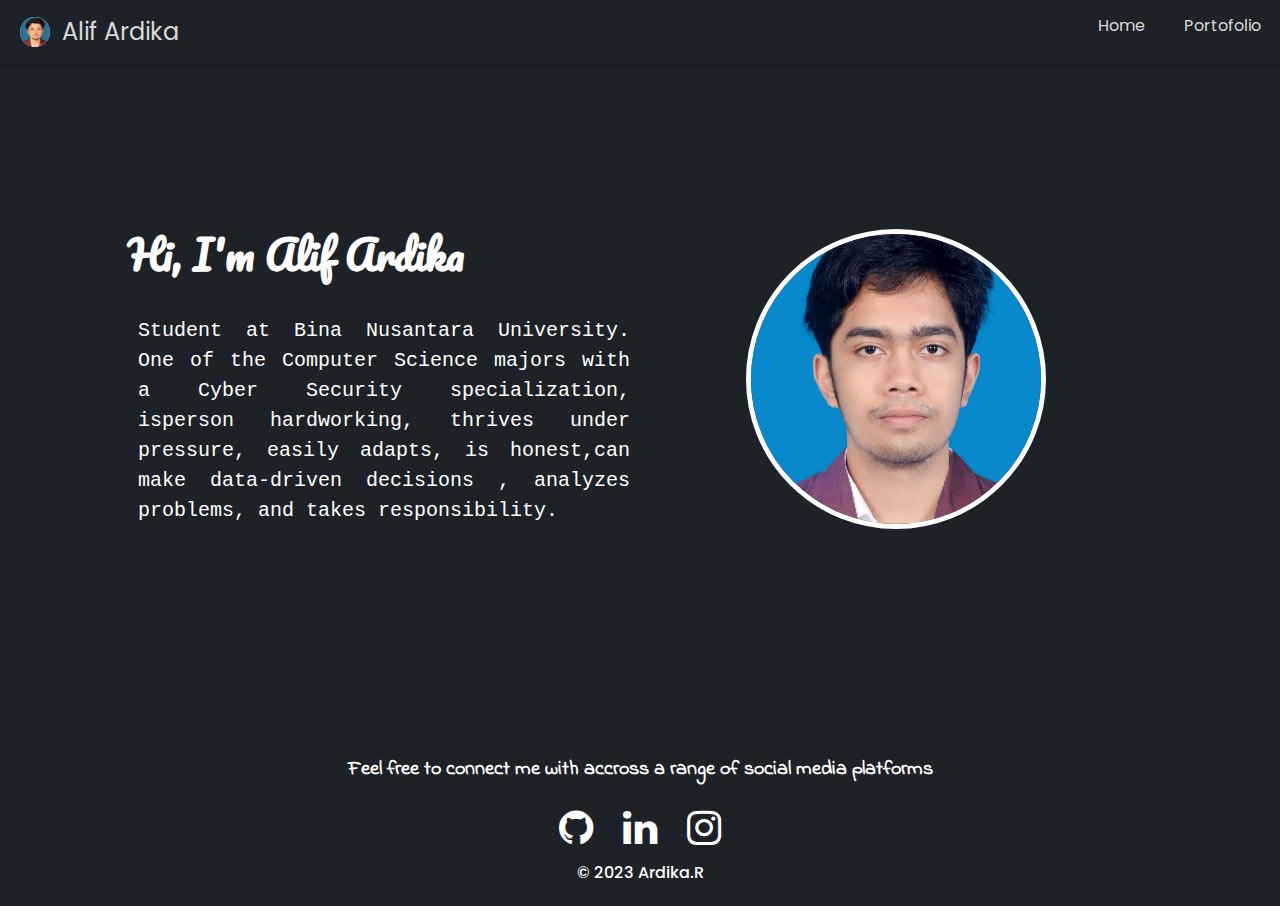
==== index.html @ 09bc8ee2 "update 90%" ====
<!DOCTYPE html>
<html>
<head>
    <meta charset="UTF-8">
    <meta name="viewport" content="width=device-width, initial-scale=1.0">
    <title>Home</title>
    <link rel="stylesheet" href="/assets/home/home.css">
    <link rel="stylesheet" href="/assets/navbar.css">
    <link rel="stylesheet" href="/assets/footer.css">
    <link rel="shortcut icon" href="/assets/home/img/icons8-monkey-32.png" type="image/x-icon">
    <link rel="stylesheet" href="https://cdnjs.cloudflare.com/ajax/libs/font-awesome/4.7.0/css/font-awesome.min.css">
    <meta name="google-site-verification" content="jXawQDTggr9BbW5uDlbMb5EgTrRGqzn6y9hMJyoWzhg" />
    
</head>
<body>
    <header id="navbar">
        <nav class="navbar-container container">
          <a href="/" class="home-link">
            <div class="navbar-logo">
              <img src="/assets/home/img/pas foto.jpg" alt="logo">
            </div>
            Alif Ardika
          </a>
          <button type="button" class="navbar-toggle" aria-label="Toggle menu" aria-expanded="false" aria-controls="navbar-menu">
              <span class="icon-bar"></span>
              <span class="icon-bar"></span>
              <span class="icon-bar"></span>
          </button>
          <div id="navbar-menu" class="detached">
            <ul class="navbar-links">
                <li class="navbar-item"><a class="navbar-link" href="/">Home</a></li>
                <li class="navbar-item"><a class="navbar-link" href="/Portofolio">Portofolio</a></li>
                <!-- <li class="navbar-item"><a class="navbar-link" href="">Contact</a></li> -->
            </ul>
          </div>
        </nav>
    </header>
    
    <!-- isinya -->
    <div class="greet-container">
      <div class="greet">
        <div class="greet-text">
          <h1>Hi, I'm Alif Ardika</h1>
          <p>
          Student at Bina Nusantara University.
          One of the Computer Science majors with a Cyber Security 
          specialization, isperson hardworking, thrives under 
          pressure, easily adapts, is honest,can make data-driven decisions
          , analyzes problems, and takes responsibility.
          </p>
        </div>
        <div class="greet-img">
          <img src="/assets/home/img/pas foto.jpeg" alt="pas foto">
        </div>
      </div>
    </div>

    <footer>
      <div class="footer-container">
        <div class="footerdesc">
          Feel free to connect me with accross a range of social media platforms 
        </div>
        <div class="socmed">
          <a href="https://github.com/Soulra01"><i class="fa fa-github"></i></a>
          <a href="https://linkedin.com/in/alifardika"><i class="fa fa-linkedin"></i></a>
          <a href="https://instagram.com/ardikar_01?igshid=MzMyNGUyNmU2YQ=="><i class="fa fa-instagram"></i></a>
        </div>
        <div class="copyright-container">
          © 2023 Ardika.R
        </div>
      </div>
    </footer>
</body>
<script src="/assets/navbar.js"></script>
</html>
---- assets/home/home.css ----
@import url('https://fonts.googleapis.com/css2?family=Pacifico&family=Poppins:ital@1&display=swap');


body{
    background-color: #1D2228;
}
/* BATASNYA */

.greet-container{
    width: 100%;
}

.greet{
    height: 70vh;
    display: flex;
    justify-content: space-between;
    align-items: center;
    margin:0 10%;
    color: white;
}
.greet-text{
    width: 50%;
}
.greet-text h1{
    font-family: 'Pacifico';
    font-size: 40px;
    font-weight: 1000;
    padding-bottom: 20px;
}
.greet-text p{
    font-size: 20px;
    font-family: monospace;
    line-height: 1.5;
    text-align: justify;
    padding: 10px;
    cursor: context-menu;
}
.greet-img{
    width: 50%;
    height: 50%;
    display: flex;
    justify-content: center;
    align-items: center;
}
.greet-img img{
    width: 300px;
    height: 300px;
    object-fit: cover;
    border-radius: 50%;
    border: 5px solid white;
}


@media screen and (max-width: 1000px) {
    .greet{
        flex-direction: column-reverse;
        height: 100%;
        gap: 20px;
    }
    .greet-text{
        padding-bottom: 20px;
        width: 100%;
    }
    .greet-text h1{
        font-family: 'Pacifico';
        font-size: 30px;
        font-weight: 1000;
        padding-bottom: 20px;
    }
    .greet-text p{
        width: 100%;
        font-family: monospace;
        line-height: 1.5;
        text-align: justify;
        /* padding: 10px; */
        cursor: context-menu;
    }
    .greet-img{
        padding-top: 20px;
        width: 300px;
        height: 300px;
    }
    .greet-img img{
        /* position: inherit; */
        width: 300px;
        height: 300px;
        object-fit: cover;
        border-radius: 50%;
        border: 5px solid white;
    }
}
---- assets/navbar.css ----
@import url('https://fonts.googleapis.com/css2?family=Pacifico&family=Poppins:ital@1&display=swap');

:root {
    --navbar-bg-color: #1D2228;
    --navbar-text-color: hsl(0, 0%, 85%);
    --navbar-text-color-focus: white;
    --navbar-bg-contrast: hsl(0, 100%, 25%);
  }
  
  * {
    box-sizing: border-box;
    margin: 0;
    padding: 0;
  }
  
  body {
    height: 100vh;
    font-family: Arial, Helvetica, sans-serif;
    line-height: 1.6;
  }
  
  main {
    min-height: 100vh;
    display: flex;
    align-items: center;
    justify-content: center;
  }
  
  #navbar {
    --navbar-height: 64px;
    /* position: fixed; */
    height: var(--navbar-height);
    background-color: var(--navbar-bg-color);
    left: 0;
    right: 0;
    box-shadow: 0 2px 4px rgba(0, 0, 0, 0.15);
  }
  
  .navbar-container {
    display: flex;
    justify-content: space-between;
    height: 100%;
    align-items: center;
    font-family: poppins;
  }
  .home-link{
    /* font-family: 'Pacifico'; */
    font-size: 1.5rem;
    color: var(--navbar-text-color-focus);
  }
  .navbar-link{
  }
  .home-link,
  .navbar-link {
    color: var(--navbar-text-color);
    padding-left: 20px;
    transition: color 0.2s ease-in-out;
    text-decoration: none;
    display: flex;
    font-weight: 400;
    align-items: center;
    transition: background-color 0.2s ease-in-out,
                color 0.2s ease-in-out;
  }
  
  .home-link:focus,
  .home-link:hover {
    color: var(--navbar-text-color-focus);
  }
  
  .navbar-link {
    justify-content: center;
    width: 100%;
    padding: 0.4em 0.8em;
    border-radius: 5px;    
  }
  
  .navbar-link:focus,
  .navbar-link:hover {
    color: var(--navbar-text-color-focus);
    background-color: var(--navbar-bg-contrast);
  }
  
  .navbar-logo {
    background-color: var(--navbar-text-color-focus);
    border-radius: 50%;
    width: 30px;
    height: 30px;
    margin-right: 0.5em;
  }
  .navbar-logo img{
    width: 100%;
    height: 100%;
    border-radius: 50%;
  }
  
  .navbar-toggle {
    cursor: pointer;
    border: none;
    background-color: transparent;
    width: 40px;
    height: 40px;
    display: flex;
    align-items: center;
    justify-content: center;
    flex-direction: column;
  }
  
  .icon-bar {
    display: block;
    width: 25px;
    height: 4px;
    margin: 2px;
    margin-right: 20px;
    transition: background-color 0.2s ease-in-out,
                transform 0.2s ease-in-out,
                opacity 0.2s ease-in-out;
    background-color: var(--navbar-text-color);
  }
  
  .navbar-toggle:focus .icon-bar,
  .navbar-toggle:hover .icon-bar {
    background-color: var(--navbar-text-color-focus);
  }
  
  
  #navbar.opened .navbar-toggle .icon-bar:first-child,
  #navbar.opened .navbar-toggle .icon-bar:last-child {
    position: absolute;
    margin: 0;
    margin-right: 20px;
    width: 30px;
  }
  
  #navbar.opened .navbar-toggle .icon-bar:first-child {
    transform: rotate(45deg);
  }
  
  #navbar.opened .navbar-toggle .icon-bar:nth-child(2) {
    opacity: 0;
  }
  
  #navbar.opened .navbar-toggle .icon-bar:last-child {
    transform: rotate(-45deg);
  }
  
  #navbar-menu {
    position: fixed;
    top: var(--navbar-height);
    bottom: 0;
    transition: opacity 0.2s ease-in-out,
                visibility 0.2s ease-in-out,
                left 0.2s ease-in-out,
                right 0.2s ease-in-out;
    opacity: 0;
    visibility: hidden;
  }
  
  #navbar-menu.sidebar,
  #navbar-menu.sidebar.left {
    left: -1000px;
    right: 0;
  }
  
  #navbar-menu.sidebar.right {
    right: -1000px;
    left: 0;
  }
  
  #navbar-menu.detached,
  #navbar-menu.attached {
    left: 0;
    right: 0;
  }
  
  #navbar.opened #navbar-menu {
    background-color: rgba(0, 0, 0, 0.4);
    opacity: 1;
    visibility: visible;
  }
  
  #navbar.opened #navbar-menu.sidebar.left {
    left: 0;
  }
  
  #navbar.opened #navbar-menu.sidebar.right {
    right: 0;
  }
  
  .navbar-links {
    list-style-type: none;
    max-height: 0;
    overflow: hidden;
    position: absolute;
    background-color: var(--navbar-bg-color);
    display: flex;
    flex-direction: column;
    align-items: center;
  }
  
  #navbar.opened .navbar-links {
    padding: 1em;
    max-height: none;
    background-color: (255,0,0,1);
  }
  
  .sidebar .navbar-links {
    top: 0;
    bottom: 0;
  }
  
  .left.sidebar .navbar-links {
    left: 0;
    right: unset;
    box-shadow: 5px 20px 20px rgba(0, 0, 0, 0.3);
  }
  
  .right.sidebar .navbar-links {
    right: 0;
    left: unset;
    box-shadow: -5px 20px 20px rgba(0, 0, 0, 0.3);
  }
  
  .detached .navbar-links {
    left: 0;
    right: 0;
    margin: 1.4rem;
    border-radius: 5px;
    box-shadow: 0 0 20px rgba(0, 0, 0, 0.3);
  }
  
  .attached .navbar-links {
    left: 0;
    right: 0;
    box-shadow: 0 20px 20px rgba(0, 0, 0, 0.3);
  }
  
  .navbar-item {
    margin: 0.4em;
    width: 100%;
  }
  
@media screen and (min-width: 1000px) {
  
  .navbar-toggle {
      display: none;
  }

  #navbar #navbar-menu,
  #navbar.opened #navbar-menu {
      visibility: visible;
      opacity: 1;
      position: static;
      display: block;
      height: 100%;
  }
  
  #navbar .navbar-links,
  #navbar.opened .navbar-links {
  margin: 0;
  padding: 0;
  box-shadow: none;
  position: static;
  flex-direction: row;
  list-style-type: none;
  max-height: max-content;
  width: 100%;
  height: 100%;
  }
  
  #navbar .navbar-link:last-child {
  margin-right: 0;
  }
}
---- assets/footer.css ----
@import url('https://fonts.googleapis.com/css2?family=Indie+Flower&family=Poppins:wght@500&display=swap');

.footer-container{
    width: 100%;
    height: 160px;
    padding-top: 50px;
    color: white;
}
.footerdesc{
    font-size: 20px;
    font-family: Indie Flower;
    font-weight: 1000;
    text-align: center;
    padding: 10px;
    cursor: context-menu;

}
.footer-container .socmed{
    display: flex;
    justify-content: center;
    /* padding-top: 5px; */
    gap : 30px;
    font-size: 40px;
    text-decoration: none;
}
.socmed a{
    color: white;
}

.copyright-container{
    text-align: center;
    font-family: poppins;
    font-weight: 500;
    padding-bottom: 20px;
}


@media screen and (max-width: 1000px){
    .footer-container{
        padding-top: 0;
        /* position: absolute; */
        bottom: 0;
    }
}
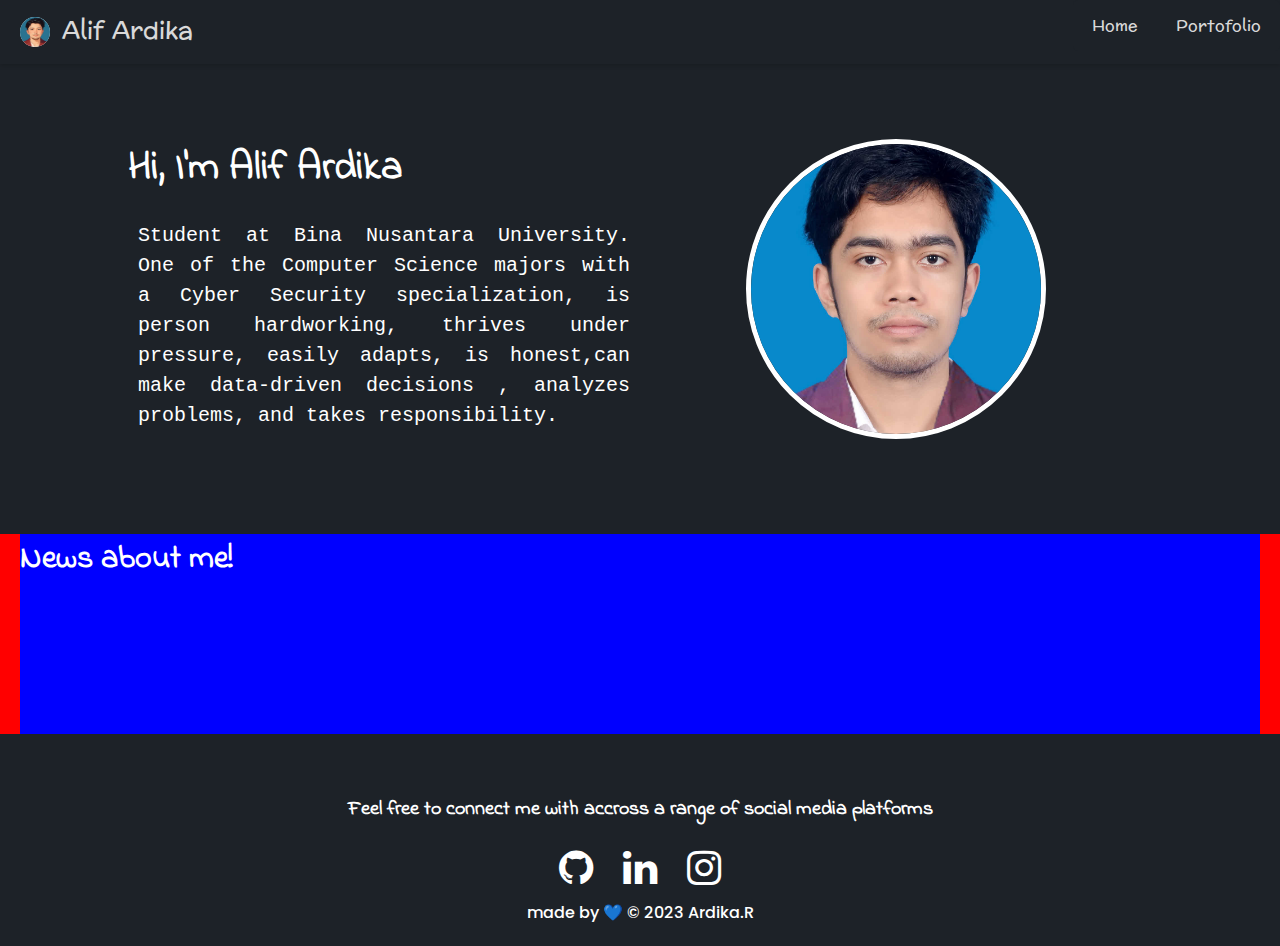
==== commit c69212a3: "update news" ====
--- a/index.html
+++ b/index.html
@@ -44,7 +44,7 @@
           <p>
           Student at Bina Nusantara University.
           One of the Computer Science majors with a Cyber Security 
-          specialization, isperson hardworking, thrives under 
+          specialization, is person hardworking, thrives under 
           pressure, easily adapts, is honest,can make data-driven decisions
           , analyzes problems, and takes responsibility.
           </p>
@@ -54,7 +54,14 @@
         </div>
       </div>
     </div>
-
+    <div class="news">
+      <div class="news-container">
+        <div class="news-title">
+          <h1>News about me!</h1>
+        </div>
+        
+      </div>
+    </div>
     <footer>
       <div class="footer-container">
         <div class="footerdesc">
@@ -66,7 +73,7 @@
           <a href="https://instagram.com/ardikar_01?igshid=MzMyNGUyNmU2YQ=="><i class="fa fa-instagram"></i></a>
         </div>
         <div class="copyright-container">
-          © 2023 Ardika.R
+          made by &#128153 © 2023 Ardika.R
         </div>
       </div>
     </footer>
--- a/assets/home/home.css
+++ b/assets/home/home.css
@@ -1,4 +1,4 @@
-@import url('https://fonts.googleapis.com/css2?family=Pacifico&family=Poppins:ital@1&display=swap');
+@import url('https://fonts.googleapis.com/css2?family=Indie+Flower&family=Poppins:wght@500&family=Roboto&display=swap');
 
 
 body{
@@ -11,7 +11,8 @@
 }
 
 .greet{
-    height: 70vh;
+    /* height: fit-content; */
+    height: 50vh;
     display: flex;
     justify-content: space-between;
     align-items: center;
@@ -22,10 +23,10 @@
     width: 50%;
 }
 .greet-text h1{
-    font-family: 'Pacifico';
+    font-family: indie flower;
     font-size: 40px;
     font-weight: 1000;
-    padding-bottom: 20px;
+    padding-bottom: 10px;
 }
 .greet-text p{
     font-size: 20px;
@@ -49,16 +50,30 @@
     border-radius: 50%;
     border: 5px solid white;
 }
-
+.news{
+    width: 100%;
+    height: 200px;
+    background-color: red;
+}
+.news-container{
+    /* width: 100%; */
+    height: 100%;
+    background-color: blue;
+    margin: 20px;
+    color: white;
+    font-family: indie flower;
+}
 
 @media screen and (max-width: 1000px) {
     .greet{
         flex-direction: column-reverse;
         height: 100%;
+        margin: 5px;
         gap: 20px;
     }
     .greet-text{
-        padding-bottom: 20px;
+        text-align: center;
+        padding: 10px;
         width: 100%;
     }
     .greet-text h1{
@@ -72,7 +87,8 @@
         font-family: monospace;
         line-height: 1.5;
         text-align: justify;
-        /* padding: 10px; */
+        /* padding: 0px; */
+        margin: 0px;
         cursor: context-menu;
     }
     .greet-img{
--- a/assets/navbar.css
+++ b/assets/navbar.css
@@ -1,10 +1,10 @@
-@import url('https://fonts.googleapis.com/css2?family=Pacifico&family=Poppins:ital@1&display=swap');
+@import url('https://fonts.googleapis.com/css2?family=Indie+Flower&family=Poppins:wght@500&family=Preahvihear&family=Roboto&display=swap');
 
 :root {
     --navbar-bg-color: #1D2228;
     --navbar-text-color: hsl(0, 0%, 85%);
     --navbar-text-color-focus: white;
-    --navbar-bg-contrast: hsl(0, 100%, 25%);
+    --navbar-bg-contrast: hsl(0, 0%, 30%);
   }
   
   * {
@@ -41,15 +41,14 @@
     justify-content: space-between;
     height: 100%;
     align-items: center;
-    font-family: poppins;
+    font-family: Preahvihear;
   }
   .home-link{
     /* font-family: 'Pacifico'; */
     font-size: 1.5rem;
     color: var(--navbar-text-color-focus);
   }
-  .navbar-link{
-  }
+
   .home-link,
   .navbar-link {
     color: var(--navbar-text-color);
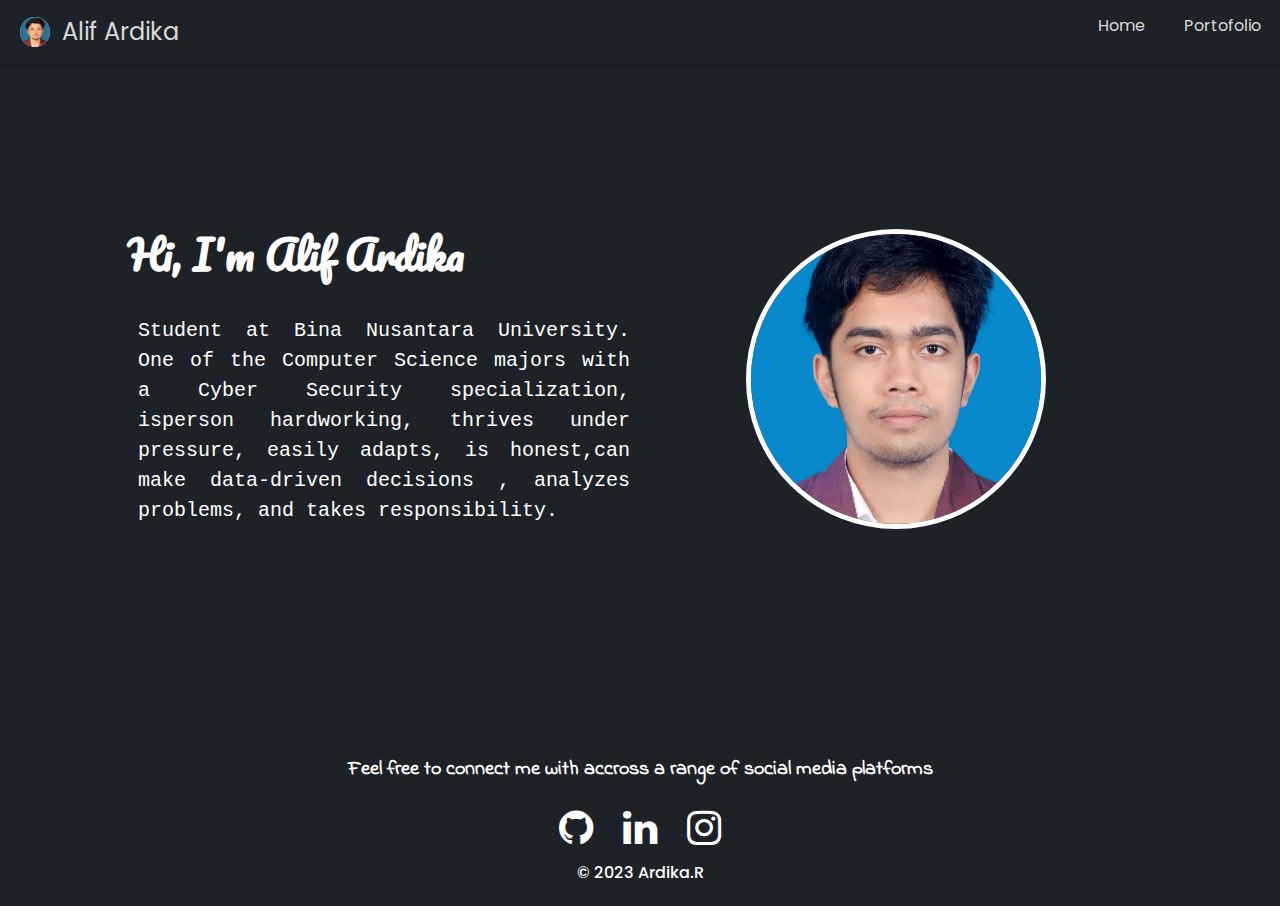
==== commit 12ed51bb: "Revert "update news"" ====
--- a/index.html
+++ b/index.html
@@ -44,7 +44,7 @@
           <p>
           Student at Bina Nusantara University.
           One of the Computer Science majors with a Cyber Security 
-          specialization, is person hardworking, thrives under 
+          specialization, isperson hardworking, thrives under 
           pressure, easily adapts, is honest,can make data-driven decisions
           , analyzes problems, and takes responsibility.
           </p>
@@ -54,14 +54,7 @@
         </div>
       </div>
     </div>
-    <div class="news">
-      <div class="news-container">
-        <div class="news-title">
-          <h1>News about me!</h1>
-        </div>
-        
-      </div>
-    </div>
+
     <footer>
       <div class="footer-container">
         <div class="footerdesc">
@@ -73,7 +66,7 @@
           <a href="https://instagram.com/ardikar_01?igshid=MzMyNGUyNmU2YQ=="><i class="fa fa-instagram"></i></a>
         </div>
         <div class="copyright-container">
-          made by &#128153 © 2023 Ardika.R
+          © 2023 Ardika.R
         </div>
       </div>
     </footer>
--- a/assets/home/home.css
+++ b/assets/home/home.css
@@ -1,4 +1,4 @@
-@import url('https://fonts.googleapis.com/css2?family=Indie+Flower&family=Poppins:wght@500&family=Roboto&display=swap');
+@import url('https://fonts.googleapis.com/css2?family=Pacifico&family=Poppins:ital@1&display=swap');
 
 
 body{
@@ -11,8 +11,7 @@
 }
 
 .greet{
-    /* height: fit-content; */
-    height: 50vh;
+    height: 70vh;
     display: flex;
     justify-content: space-between;
     align-items: center;
@@ -23,10 +22,10 @@
     width: 50%;
 }
 .greet-text h1{
-    font-family: indie flower;
+    font-family: 'Pacifico';
     font-size: 40px;
     font-weight: 1000;
-    padding-bottom: 10px;
+    padding-bottom: 20px;
 }
 .greet-text p{
     font-size: 20px;
@@ -50,30 +49,16 @@
     border-radius: 50%;
     border: 5px solid white;
 }
-.news{
-    width: 100%;
-    height: 200px;
-    background-color: red;
-}
-.news-container{
-    /* width: 100%; */
-    height: 100%;
-    background-color: blue;
-    margin: 20px;
-    color: white;
-    font-family: indie flower;
-}
+
 
 @media screen and (max-width: 1000px) {
     .greet{
         flex-direction: column-reverse;
         height: 100%;
-        margin: 5px;
         gap: 20px;
     }
     .greet-text{
-        text-align: center;
-        padding: 10px;
+        padding-bottom: 20px;
         width: 100%;
     }
     .greet-text h1{
@@ -87,8 +72,7 @@
         font-family: monospace;
         line-height: 1.5;
         text-align: justify;
-        /* padding: 0px; */
-        margin: 0px;
+        /* padding: 10px; */
         cursor: context-menu;
     }
     .greet-img{
--- a/assets/navbar.css
+++ b/assets/navbar.css
@@ -1,10 +1,10 @@
-@import url('https://fonts.googleapis.com/css2?family=Indie+Flower&family=Poppins:wght@500&family=Preahvihear&family=Roboto&display=swap');
+@import url('https://fonts.googleapis.com/css2?family=Pacifico&family=Poppins:ital@1&display=swap');
 
 :root {
     --navbar-bg-color: #1D2228;
     --navbar-text-color: hsl(0, 0%, 85%);
     --navbar-text-color-focus: white;
-    --navbar-bg-contrast: hsl(0, 0%, 30%);
+    --navbar-bg-contrast: hsl(0, 100%, 25%);
   }
   
   * {
@@ -41,14 +41,15 @@
     justify-content: space-between;
     height: 100%;
     align-items: center;
-    font-family: Preahvihear;
+    font-family: poppins;
   }
   .home-link{
     /* font-family: 'Pacifico'; */
     font-size: 1.5rem;
     color: var(--navbar-text-color-focus);
   }
-
+  .navbar-link{
+  }
   .home-link,
   .navbar-link {
     color: var(--navbar-text-color);
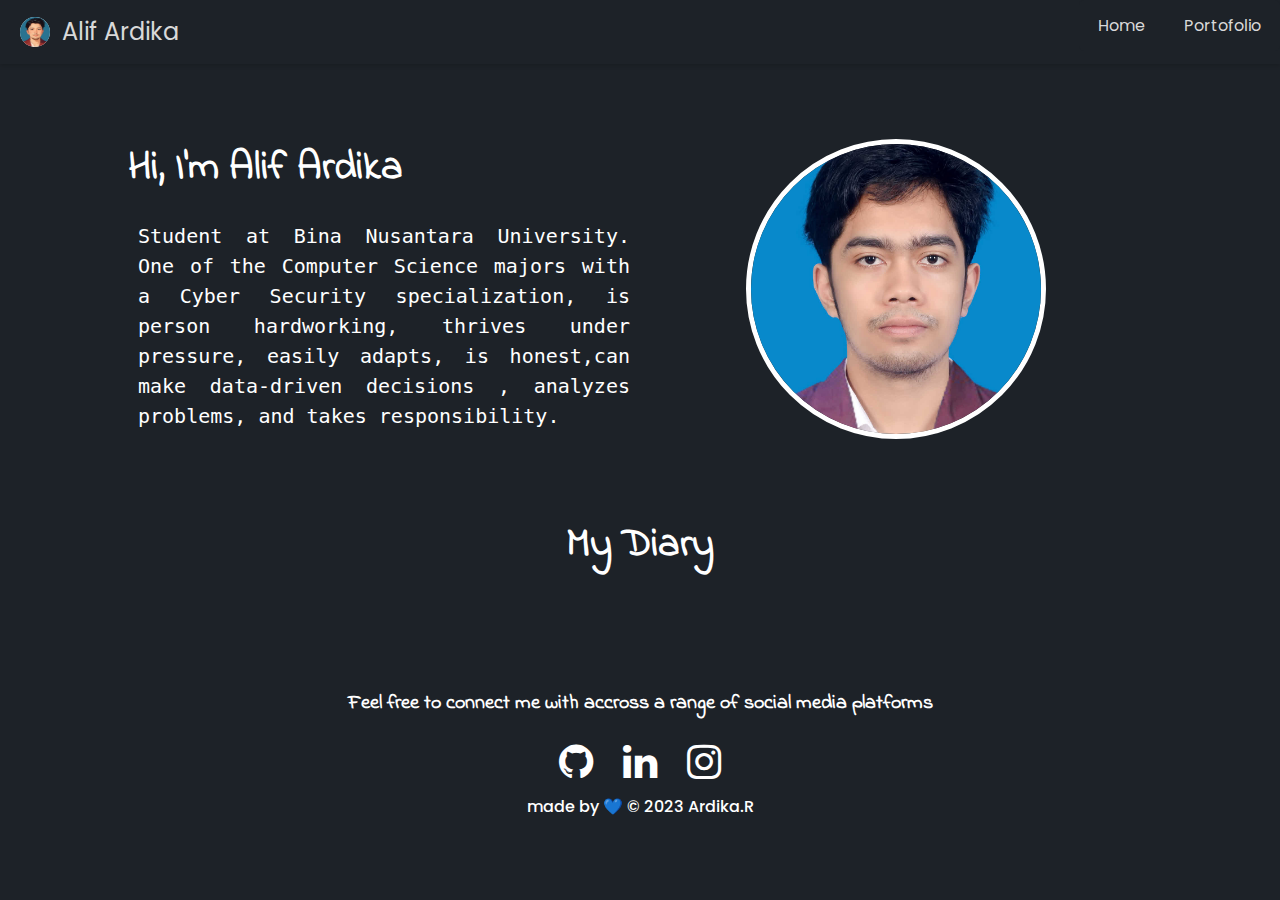
==== commit cd0e1d87: "update diary" ====
--- a/index.html
+++ b/index.html
@@ -44,7 +44,7 @@
           <p>
           Student at Bina Nusantara University.
           One of the Computer Science majors with a Cyber Security 
-          specialization, isperson hardworking, thrives under 
+          specialization, is person hardworking, thrives under 
           pressure, easily adapts, is honest,can make data-driven decisions
           , analyzes problems, and takes responsibility.
           </p>
@@ -54,7 +54,12 @@
         </div>
       </div>
     </div>
-
+    <div class="news">
+      <div class="news-container">
+        <h1>My Diary</h1>
+        <div id="diaryEntries"></div>
+      </div>
+    </div>
     <footer>
       <div class="footer-container">
         <div class="footerdesc">
@@ -63,13 +68,14 @@
         <div class="socmed">
           <a href="https://github.com/Soulra01"><i class="fa fa-github"></i></a>
           <a href="https://linkedin.com/in/alifardika"><i class="fa fa-linkedin"></i></a>
-          <a href="https://instagram.com/ardikar_01?igshid=MzMyNGUyNmU2YQ=="><i class="fa fa-instagram"></i></a>
+          <a href="https://instagram.com/ardikar_01"><i class="fa fa-instagram"></i></a>
         </div>
         <div class="copyright-container">
-          © 2023 Ardika.R
+          made by &#128153 © 2023 Ardika.R
         </div>
       </div>
     </footer>
 </body>
 <script src="/assets/navbar.js"></script>
+<script type="module" src="/assets/home/home.js"></script>
 </html>
--- a/assets/home/home.css
+++ b/assets/home/home.css
@@ -1,4 +1,4 @@
-@import url('https://fonts.googleapis.com/css2?family=Pacifico&family=Poppins:ital@1&display=swap');
+@import url('https://fonts.googleapis.com/css2?family=Indie+Flower&family=Poppins:wght@500&family=Roboto&display=swap');
 
 
 body{
@@ -11,7 +11,8 @@
 }
 
 .greet{
-    height: 70vh;
+    /* height: fit-content; */
+    height: 50vh;
     display: flex;
     justify-content: space-between;
     align-items: center;
@@ -22,10 +23,10 @@
     width: 50%;
 }
 .greet-text h1{
-    font-family: 'Pacifico';
+    font-family: indie flower;
     font-size: 40px;
     font-weight: 1000;
-    padding-bottom: 20px;
+    padding-bottom: 10px;
 }
 .greet-text p{
     font-size: 20px;
@@ -49,16 +50,56 @@
     border-radius: 50%;
     border: 5px solid white;
 }
+.news{
+    width: 100%;
+    height: fit-content;
+}
+.news-container{
+    /* width: 100%; */
+    height: 100%;
+    text-align: center;
+}
+.news-container h1{
+    font-family: indie flower;
+    font-size: 40px;
+    font-weight: 1000;
+    padding-bottom: 10px;
+    color: white;
+}
+
+#diaryEntries{
+    color: white;
+    padding: 20px;
+}
+
+.entry-container{
+    display: flex;
+    font-family: monospace;
+    margin: 20px;
+}
 
 
+.tanggal-diary{
+    width: 20%;
+    font-size: 20px;
+    text-align: left;
+    margin-left: 50px;
+}
+.diary-entry{
+    width: 100%;
+    text-align: left;
+    font-size: 20px;
+}
 @media screen and (max-width: 1000px) {
     .greet{
         flex-direction: column-reverse;
         height: 100%;
+        margin: 5px;
         gap: 20px;
     }
     .greet-text{
-        padding-bottom: 20px;
+        text-align: center;
+        padding: 10px;
         width: 100%;
     }
     .greet-text h1{
@@ -72,7 +113,8 @@
         font-family: monospace;
         line-height: 1.5;
         text-align: justify;
-        /* padding: 10px; */
+        /* padding: 0px; */
+        margin: 0px;
         cursor: context-menu;
     }
     .greet-img{
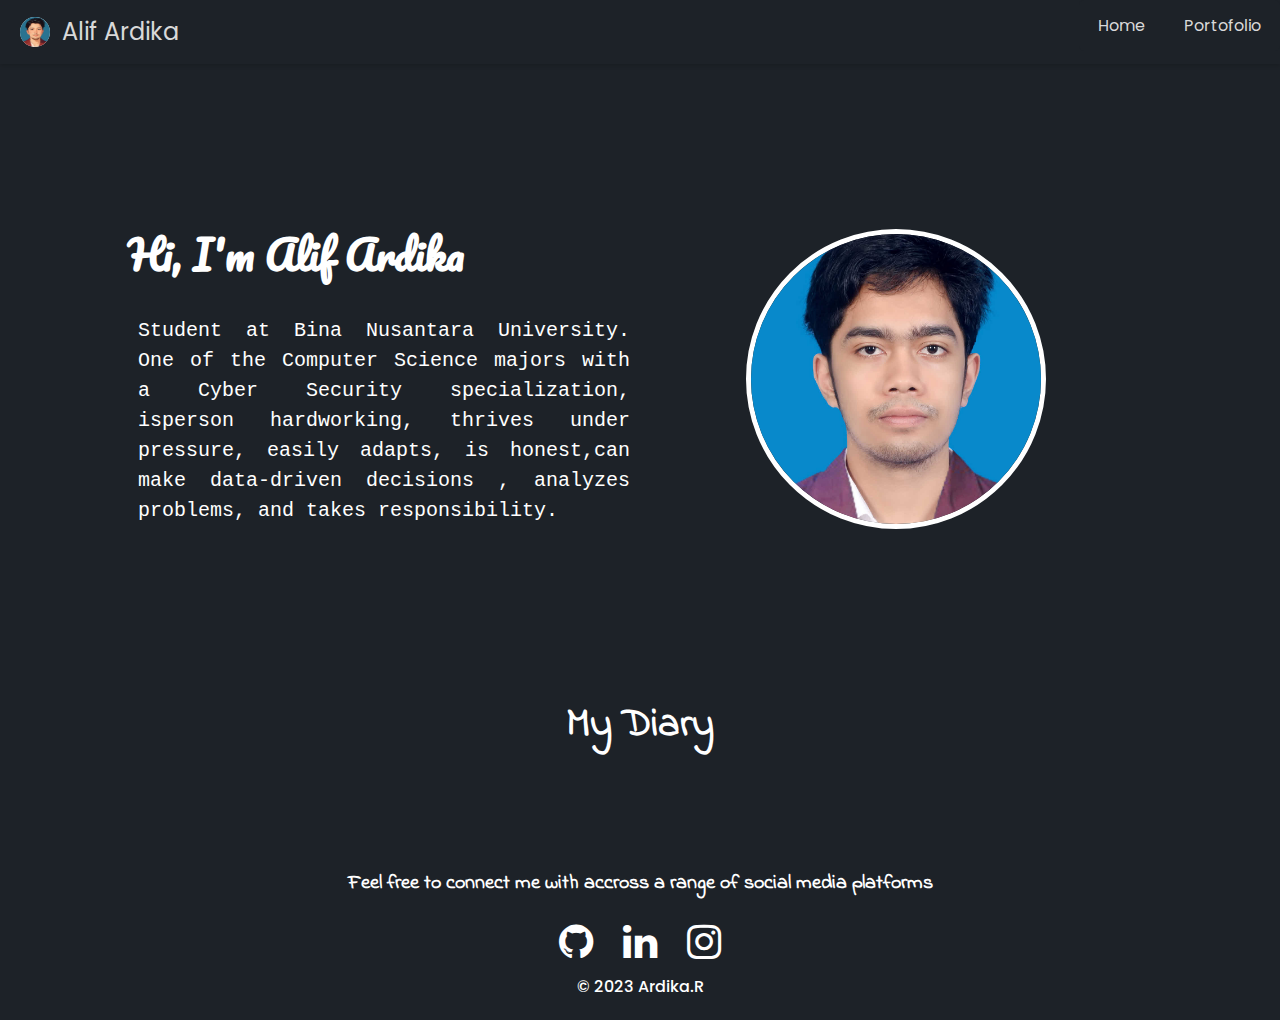
==== commit f28e653d: "Merge branch 'main' into dev_ardika" ====
--- a/index.html
+++ b/index.html
@@ -44,7 +44,7 @@
           <p>
           Student at Bina Nusantara University.
           One of the Computer Science majors with a Cyber Security 
-          specialization, is person hardworking, thrives under 
+          specialization, isperson hardworking, thrives under 
           pressure, easily adapts, is honest,can make data-driven decisions
           , analyzes problems, and takes responsibility.
           </p>
@@ -60,6 +60,7 @@
         <div id="diaryEntries"></div>
       </div>
     </div>
+
     <footer>
       <div class="footer-container">
         <div class="footerdesc">
@@ -71,7 +72,7 @@
           <a href="https://instagram.com/ardikar_01"><i class="fa fa-instagram"></i></a>
         </div>
         <div class="copyright-container">
-          made by &#128153 © 2023 Ardika.R
+          © 2023 Ardika.R
         </div>
       </div>
     </footer>
--- a/assets/home/home.css
+++ b/assets/home/home.css
@@ -1,4 +1,4 @@
-@import url('https://fonts.googleapis.com/css2?family=Indie+Flower&family=Poppins:wght@500&family=Roboto&display=swap');
+@import url('https://fonts.googleapis.com/css2?family=Pacifico&family=Poppins:ital@1&display=swap');
 
 
 body{
@@ -11,8 +11,7 @@
 }
 
 .greet{
-    /* height: fit-content; */
-    height: 50vh;
+    height: 70vh;
     display: flex;
     justify-content: space-between;
     align-items: center;
@@ -23,10 +22,10 @@
     width: 50%;
 }
 .greet-text h1{
-    font-family: indie flower;
+    font-family: 'Pacifico';
     font-size: 40px;
     font-weight: 1000;
-    padding-bottom: 10px;
+    padding-bottom: 20px;
 }
 .greet-text p{
     font-size: 20px;
@@ -50,6 +49,7 @@
     border-radius: 50%;
     border: 5px solid white;
 }
+
 .news{
     width: 100%;
     height: fit-content;
@@ -94,12 +94,10 @@
     .greet{
         flex-direction: column-reverse;
         height: 100%;
-        margin: 5px;
         gap: 20px;
     }
     .greet-text{
-        text-align: center;
-        padding: 10px;
+        padding-bottom: 20px;
         width: 100%;
     }
     .greet-text h1{
@@ -113,8 +111,7 @@
         font-family: monospace;
         line-height: 1.5;
         text-align: justify;
-        /* padding: 0px; */
-        margin: 0px;
+        /* padding: 10px; */
         cursor: context-menu;
     }
     .greet-img{
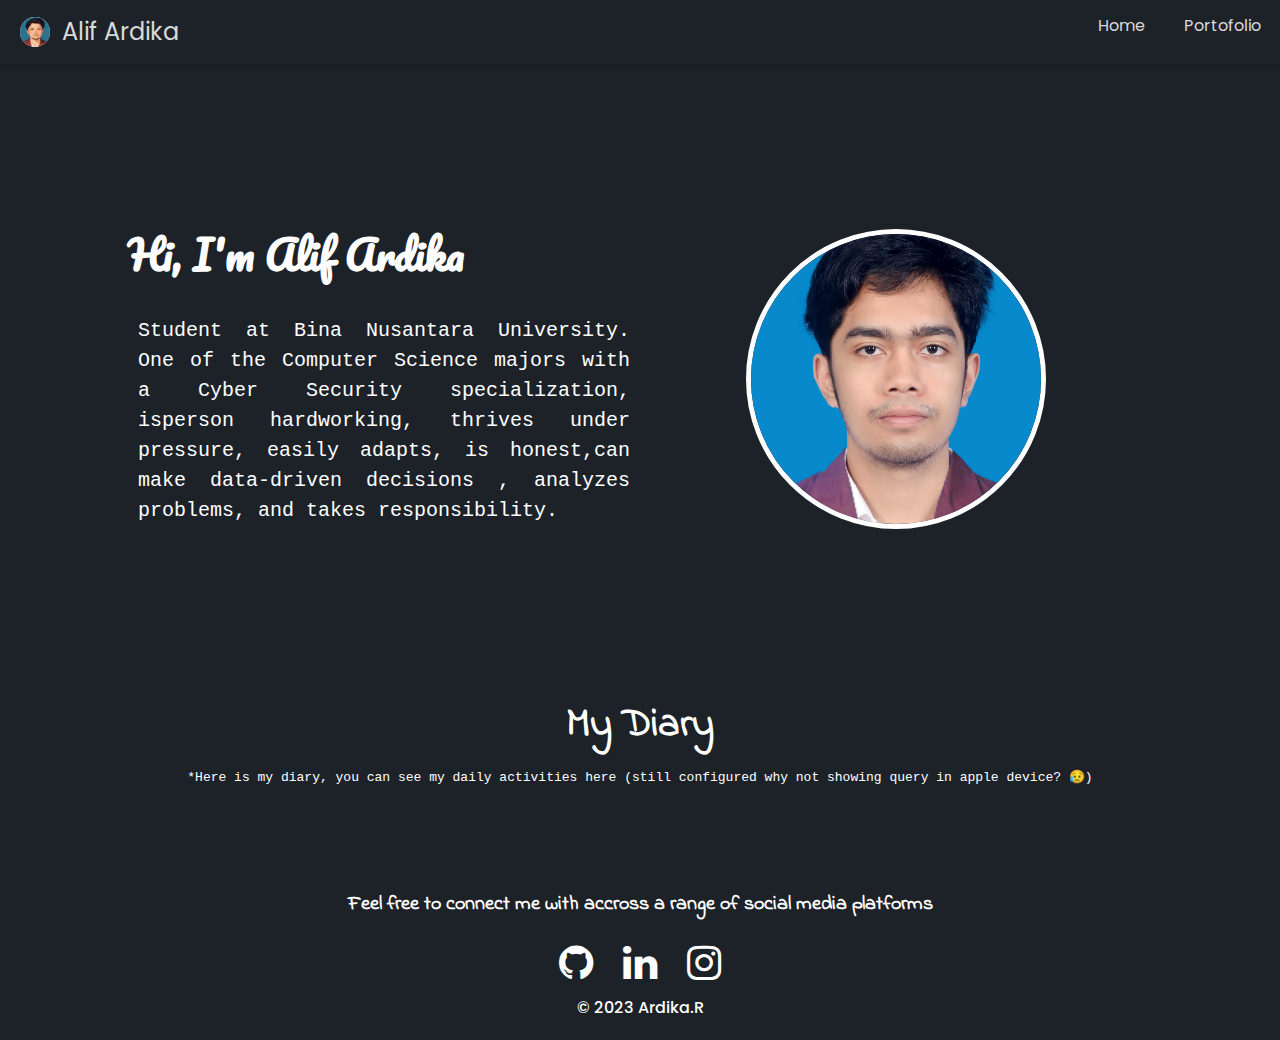
==== commit 93a1e929: "ceknya" ====
--- a/index.html
+++ b/index.html
@@ -57,6 +57,7 @@
     <div class="news">
       <div class="news-container">
         <h1>My Diary</h1>
+        <p>*Here is my diary, you can see my daily activities here (still configured why not showing query in apple device? 😥)</p>
         <div id="diaryEntries"></div>
       </div>
     </div>
@@ -78,5 +79,5 @@
     </footer>
 </body>
 <script src="/assets/navbar.js"></script>
-<script type="module" src="/assets/home/home.js"></script>
+<script type="module" src="./assets/home.js"></script>
 </html>
--- a/assets/home/home.css
+++ b/assets/home/home.css
@@ -66,7 +66,10 @@
     padding-bottom: 10px;
     color: white;
 }
-
+.news-container p{
+    color: white;
+    font-family: monospace;
+}
 #diaryEntries{
     color: white;
     padding: 20px;
@@ -127,4 +130,12 @@
         border-radius: 50%;
         border: 5px solid white;
     }
+    .entry-container{
+        flex-direction: column;
+    }
+    .tanggal-diary{
+        width: 100%;
+        font-size: 12px;
+        margin: 0;
+    }
 }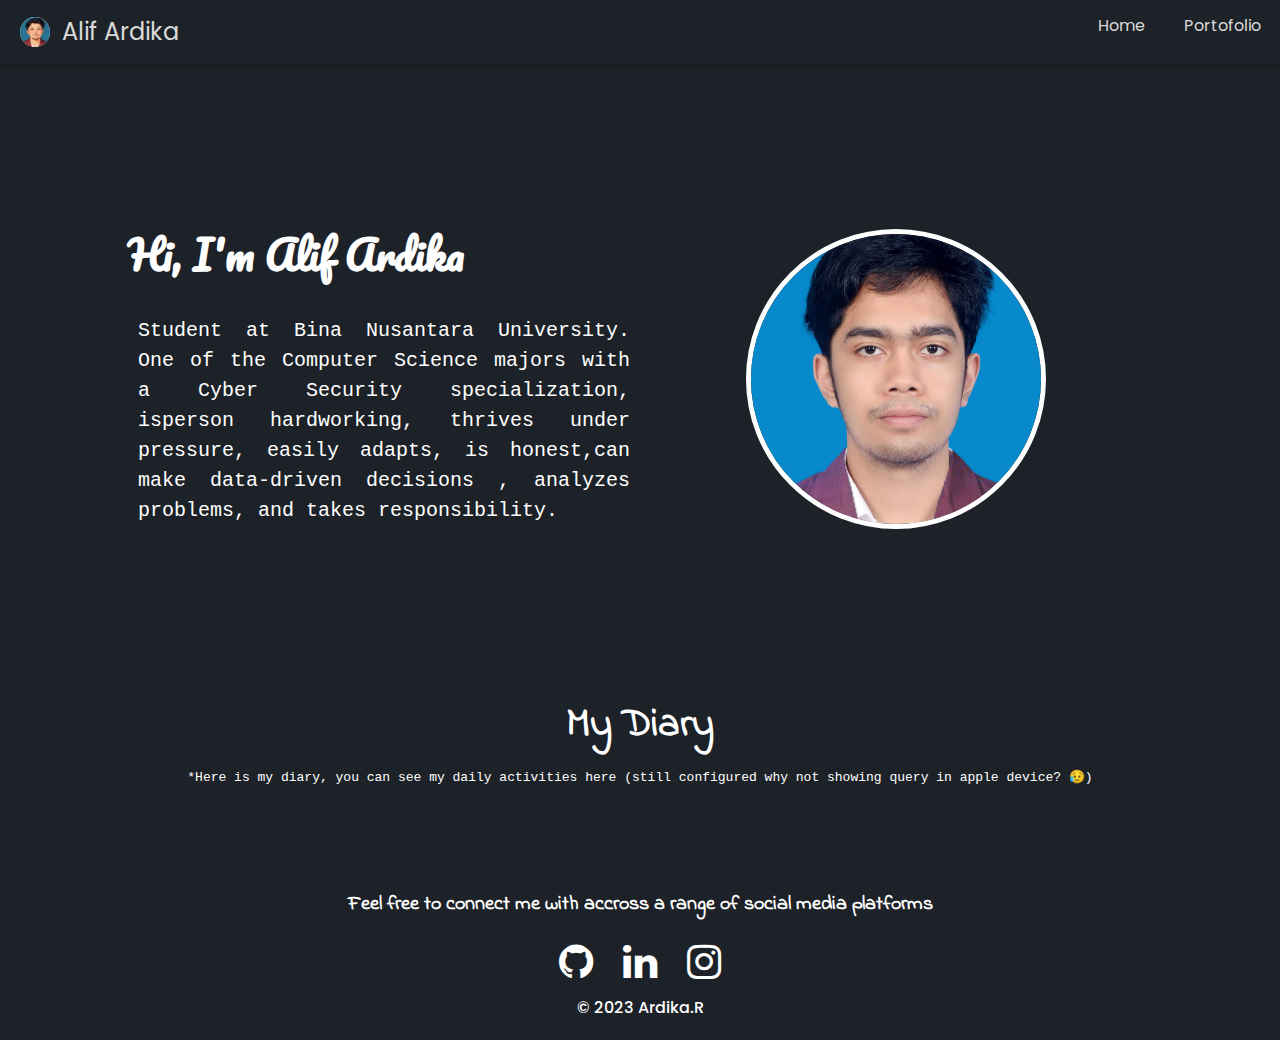
==== commit 087dc69f: "cek update" ====
--- a/index.html
+++ b/index.html
@@ -78,6 +78,6 @@
       </div>
     </footer>
 </body>
-<script src="/assets/navbar.js"></script>
+<!-- <script src="/assets/navbar.js"></script> -->
 <script type="module" src="./assets/home.js"></script>
 </html>
--- a/assets/navbar.css
+++ b/assets/navbar.css
@@ -15,7 +15,7 @@
   
   body {
     height: 100vh;
-    font-family: Arial, Helvetica, sans-serif;
+    font-family: ;
     line-height: 1.6;
   }
   
